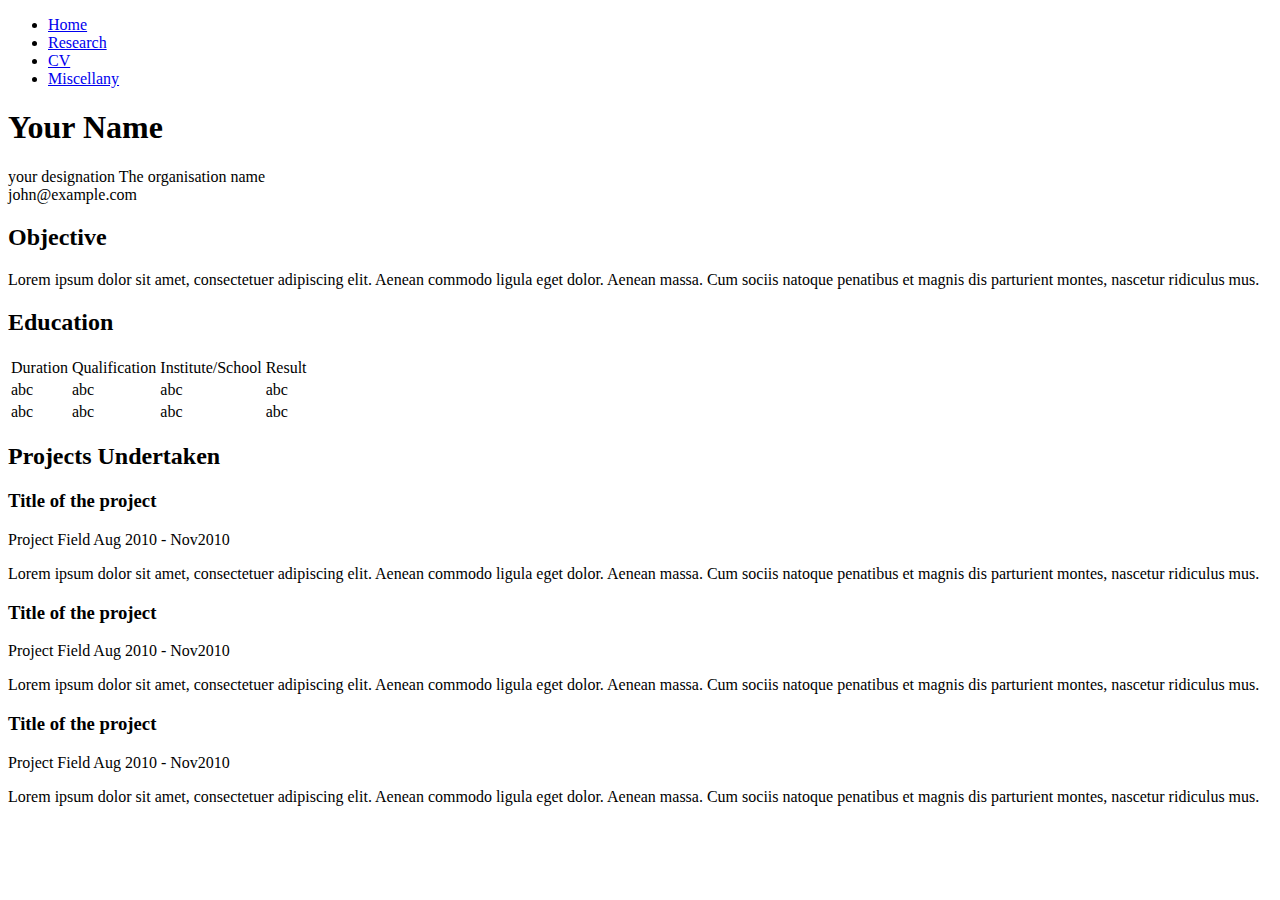
==== CV/index.html @ 72183670 "fixed CV file" ====
<!DOCTYPE HTML>
<html lang="en-US">
<head>
	<meta charset="UTF-8">
	<title></title>
	
	<link rel="stylesheet" href="/CSS/style.css" />
</head>
<body>
    <nav>
        <ul>
            <li><a href="/">Home</a></li>
            <li><a href="/Research">Research</a></li>
        <li><a href="/CV">CV</a></li>
            <li><a href="/Miscellany">Miscellany</a></li>
        </ul>
    </nav>
	<div class="container">
	<header>
		<h1 id="name">Your Name</h1>
		
		<div id="designation">
		
			<span class="title">your designation</span>
			<span class="organization">The organisation name</span>
		
		</div>
		
		<div class="contact">
			<div class="email">john@example.com</div>
		</div>
		
	</header>
	
	<div class="content" role=main>
	
		<section id="objective">
			<h2 class="title">Objective</h2>
			<div class="description">
				<p>
					Lorem ipsum dolor sit amet, consectetuer adipiscing elit. Aenean commodo ligula eget dolor. Aenean massa. Cum sociis natoque penatibus et magnis dis parturient montes, nascetur ridiculus mus.
				</p>			
			</div> <!-- end description -->
		</section>
		
		
		<section id="Education">
			<h2 class="title">Education</h2>
			<div class="description">
				
				<table>
					<thead>
						<td>Duration</td>
						<td>Qualification</td>
						<td>Institute/School</td>
						<td>Result</td>
					</thead>
					
					<!-- edit this/ row-wise-->
					<tr>
						<td>abc</td>
						<td>abc</td>
						<td>abc</td>
						<td>abc</td>
					</tr>
					
					<tr> <!-- row2 -->
						<td>abc</td>
						<td>abc</td>
						<td>abc</td>
						<td>abc</td>
					</tr>					
					
				</table>
			
			
			</div> <!-- end description -->
		</section>
			
		<section id="projects">
			<h2 class="title">Projects Undertaken</h2>
			<div class="description">
				
				<!-- Project 1 -->
				<section class="project">
					<h3 class="title">Title of the project</h3>
					<div class="meta">
						<span class="field">Project Field</span> <span class="date">Aug 2010 - Nov2010</span>
					</div>
					<p class="description"> Lorem ipsum dolor sit amet, consectetuer adipiscing elit. Aenean commodo ligula eget dolor. Aenean massa. Cum sociis natoque penatibus et magnis dis parturient montes, nascetur ridiculus mus. </p>
				</section> <!-- end project description -->
				
				<!-- project 2 -->
				<section class="project">
					<h3 class="title">Title of the project</h3>
					<div class="meta">
						<span class="field">Project Field</span> <span class="date">Aug 2010 - Nov2010</span>
					</div>
					<p class="description">Lorem ipsum dolor sit amet, consectetuer adipiscing elit. Aenean commodo ligula eget dolor. Aenean massa. Cum sociis natoque penatibus et magnis dis parturient montes, nascetur ridiculus mus. </p>
				</section> <!-- end project description -->


				<!-- project 3 -->
				<section class="project">
					<h3 class="title">Title of the project</h3>
					<div class="meta">
						<span class="field">Project Field</span> <span class="date">Aug 2010 - Nov2010</span>
					</div>
					<p class="description">Lorem ipsum dolor sit amet, consectetuer adipiscing elit. Aenean commodo ligula eget dolor. Aenean massa. Cum sociis natoque penatibus et magnis dis parturient montes, nascetur ridiculus mus. </p>
				</section> <!-- end project description -->				
				
				</div> <!-- end description -->
		</section>	
	

		<!-- Training/ seminars -->
		
		
		
		<!-- Scholistics Achievements -->
		
		
		
		<!-- Technical Skills -->
		
		
		<!-- Extra-Curricular Activities -->
		
		
		<!-- Personal Informations -->
		
		
		<!-- References -->
		
		
		
		<!-- Declarations -->

	
		<!-- signatory -->
	
	
	
	
	</div> <!-- end main content -->
	
	
	
	
	
	
	
	
	
	
	
	
	
	</div> <!-- end container -->
	
</body>
</html>
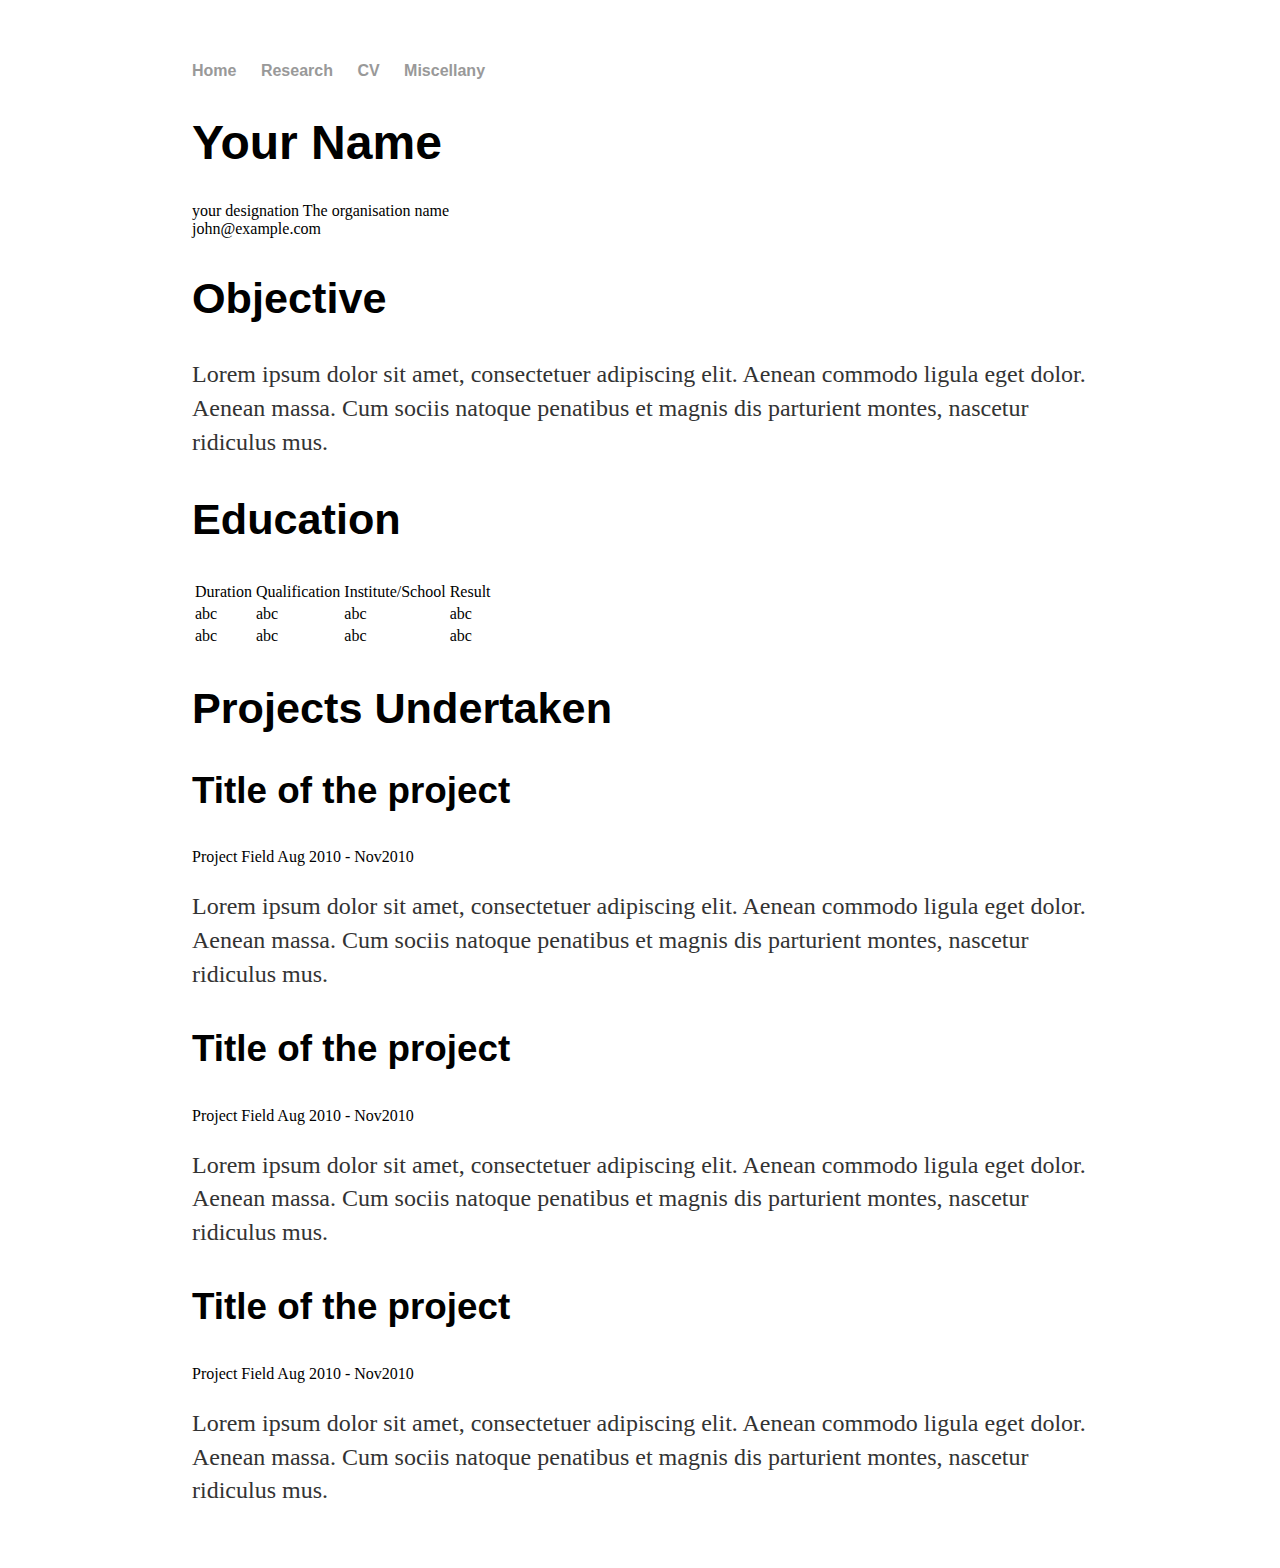
==== commit cfe800d7: "fixed CV file" ====
--- a/CV/index.html
+++ b/CV/index.html
@@ -4,14 +4,14 @@
 	<meta charset="UTF-8">
 	<title></title>
 	
-	<link rel="stylesheet" href="/CSS/style.css" />
+	<link rel="stylesheet" href="/CSS/main.css" />
 </head>
 <body>
     <nav>
         <ul>
             <li><a href="/">Home</a></li>
             <li><a href="/Research">Research</a></li>
-        <li><a href="/CV">CV</a></li>
+            <li><a href="/CV">CV</a></li>
             <li><a href="/Miscellany">Miscellany</a></li>
         </ul>
     </nav>
--- a/CSS/main.css
+++ b/CSS/main.css
@@ -0,0 +1,29 @@
+body { margin: 60px auto; width: 70%; }
+
+a { text-decoration: none; color: #999; }
+a:hover { text-decoration: underline; }
+
+p, ul { font-size: 1.5em; line-height: 1.4em; color: #333; }
+
+h1, h2, h3, h4 { font-family: 'Helvetica', 'Arial', 'Sans-Serif'; }
+h1 { font-size: 3em;  }
+h2 { font-size: 2.7em; }
+h3 { font-size: 2.3em; }
+h4 { font-size: 1.9em; }
+
+nav ul, footer ul { font-size: 1em; font-family: 'Helvetica', 'Arial', 'Sans-Serif'; padding: 0px; list-style: none; font-weight: bold; }
+nav ul li, footer ul li { display: inline; margin-right: 20px; }
+
+footer { border-top: 1px solid #d5d5d5; font-size: .8em; }
+
+/* Blog */
+ul.posts { margin: 20px auto 40px; font-size: 1.5em; }
+ul.posts li { list-style: none; }
+
+/* CV */
+.cv { margin: 0px 0px 60px; }
+.cv h1 { font-size: 3em; }
+.cv h2 { font-size: 2em; }
+.cv address, .cv .download { font-family: 'Helvetica', 'Arial', 'Sans-Serif'; }
+.cv address, .cv p { font-size: 1.2em; }
+.cv .download { float: right; font-size: .8em; text-transform: uppercase; }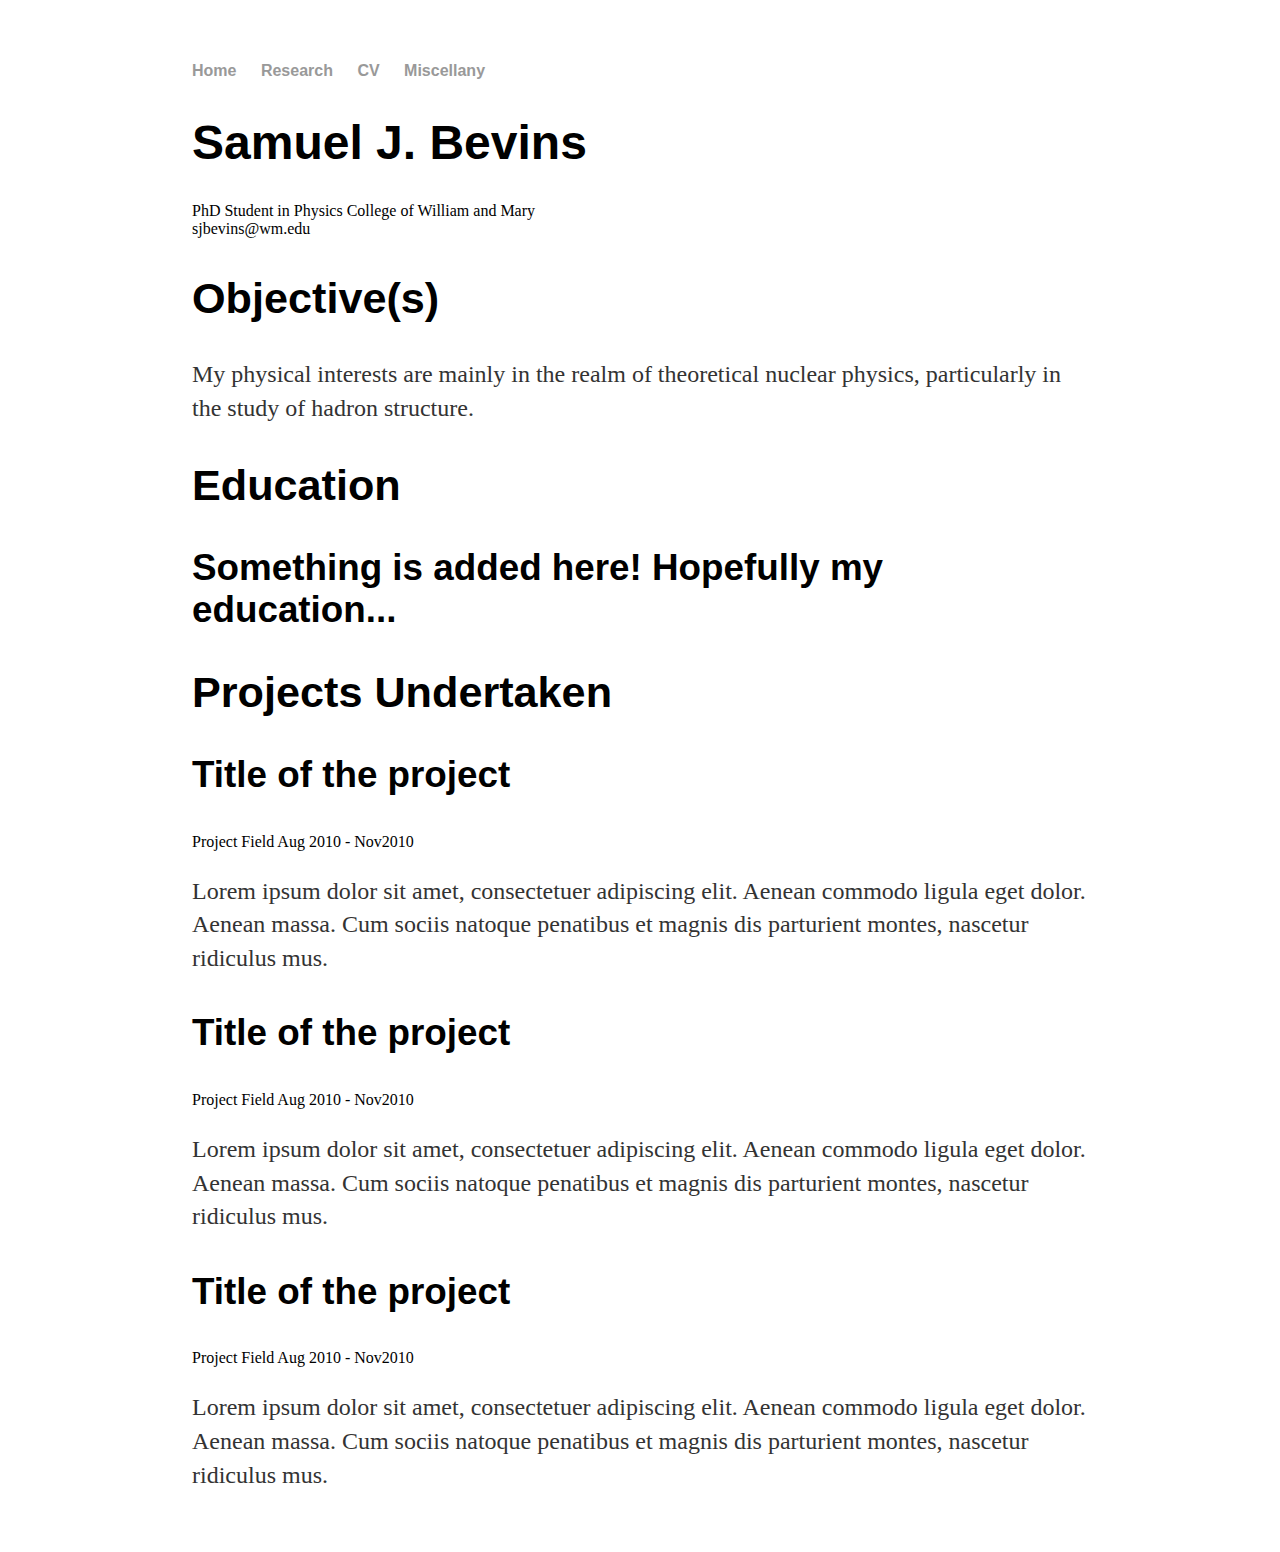
==== commit 62a4b843: "added a few comments" ====
--- a/CV/index.html
+++ b/CV/index.html
@@ -17,17 +17,17 @@
     </nav>
 	<div class="container">
 	<header>
-		<h1 id="name">Your Name</h1>
+		<h1 id="name">Samuel J. Bevins</h1>
 		
 		<div id="designation">
 		
-			<span class="title">your designation</span>
-			<span class="organization">The organisation name</span>
+			<span class="title">PhD Student in Physics</span>
+			<span class="organization">College of William and Mary</span>
 		
 		</div>
 		
 		<div class="contact">
-			<div class="email">john@example.com</div>
+			<div class="email">sjbevins@wm.edu</div>
 		</div>
 		
 	</header>
@@ -35,10 +35,10 @@
 	<div class="content" role=main>
 	
 		<section id="objective">
-			<h2 class="title">Objective</h2>
+			<h2 class="title">Objective(s)</h2>
 			<div class="description">
 				<p>
-					Lorem ipsum dolor sit amet, consectetuer adipiscing elit. Aenean commodo ligula eget dolor. Aenean massa. Cum sociis natoque penatibus et magnis dis parturient montes, nascetur ridiculus mus.
+					My physical interests are mainly in the realm of theoretical nuclear physics, particularly in the study of hadron structure.
 				</p>			
 			</div> <!-- end description -->
 		</section>
@@ -47,31 +47,8 @@
 		<section id="Education">
 			<h2 class="title">Education</h2>
 			<div class="description">
+			<h3> Something is added here! Hopefully my education... </h3>
 				
-				<table>
-					<thead>
-						<td>Duration</td>
-						<td>Qualification</td>
-						<td>Institute/School</td>
-						<td>Result</td>
-					</thead>
-					
-					<!-- edit this/ row-wise-->
-					<tr>
-						<td>abc</td>
-						<td>abc</td>
-						<td>abc</td>
-						<td>abc</td>
-					</tr>
-					
-					<tr> <!-- row2 -->
-						<td>abc</td>
-						<td>abc</td>
-						<td>abc</td>
-						<td>abc</td>
-					</tr>					
-					
-				</table>
 			
 			
 			</div> <!-- end description -->
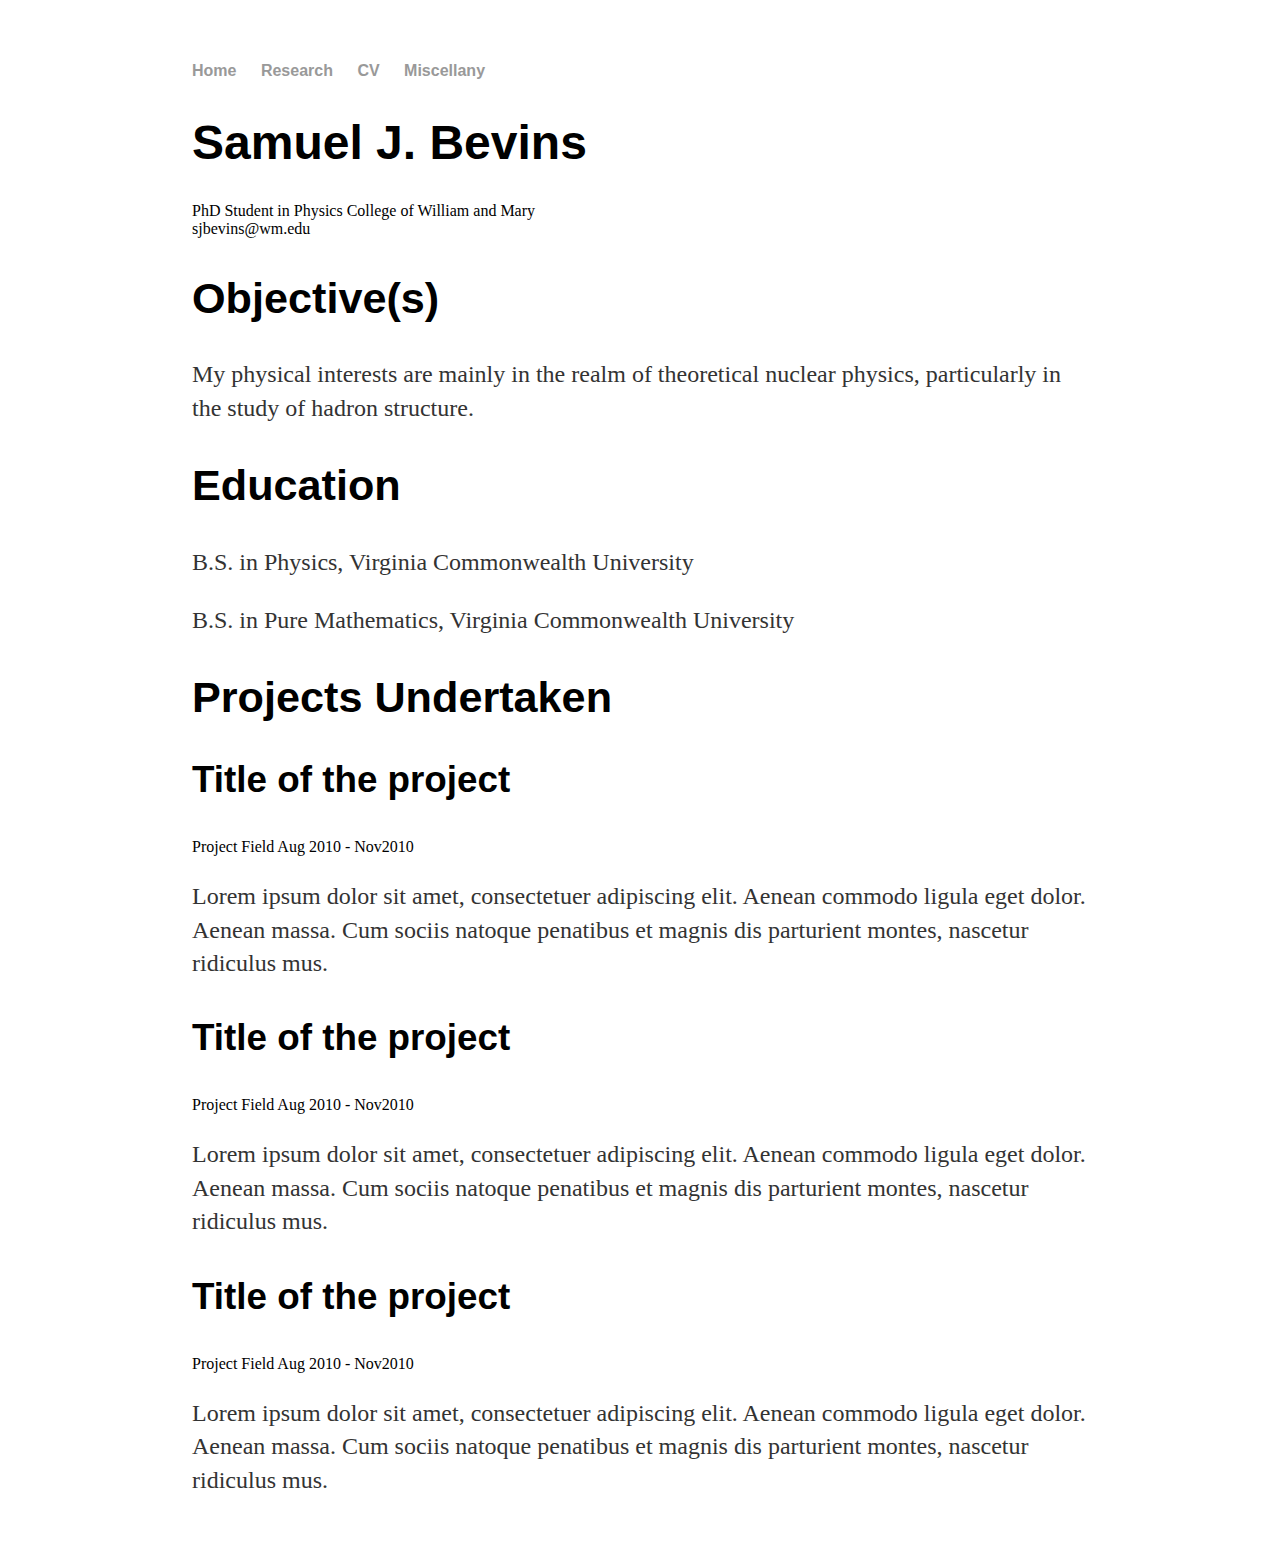
==== commit 09add7f7: "commit" ====
--- a/CV/index.html
+++ b/CV/index.html
@@ -47,7 +47,8 @@
 		<section id="Education">
 			<h2 class="title">Education</h2>
 			<div class="description">
-			<h3> Something is added here! Hopefully my education... </h3>
+			<p> B.S. in Physics, Virginia Commonwealth University </p>
+            <p> B.S. in Pure Mathematics, Virginia Commonwealth University </p>
 				
 			
 			
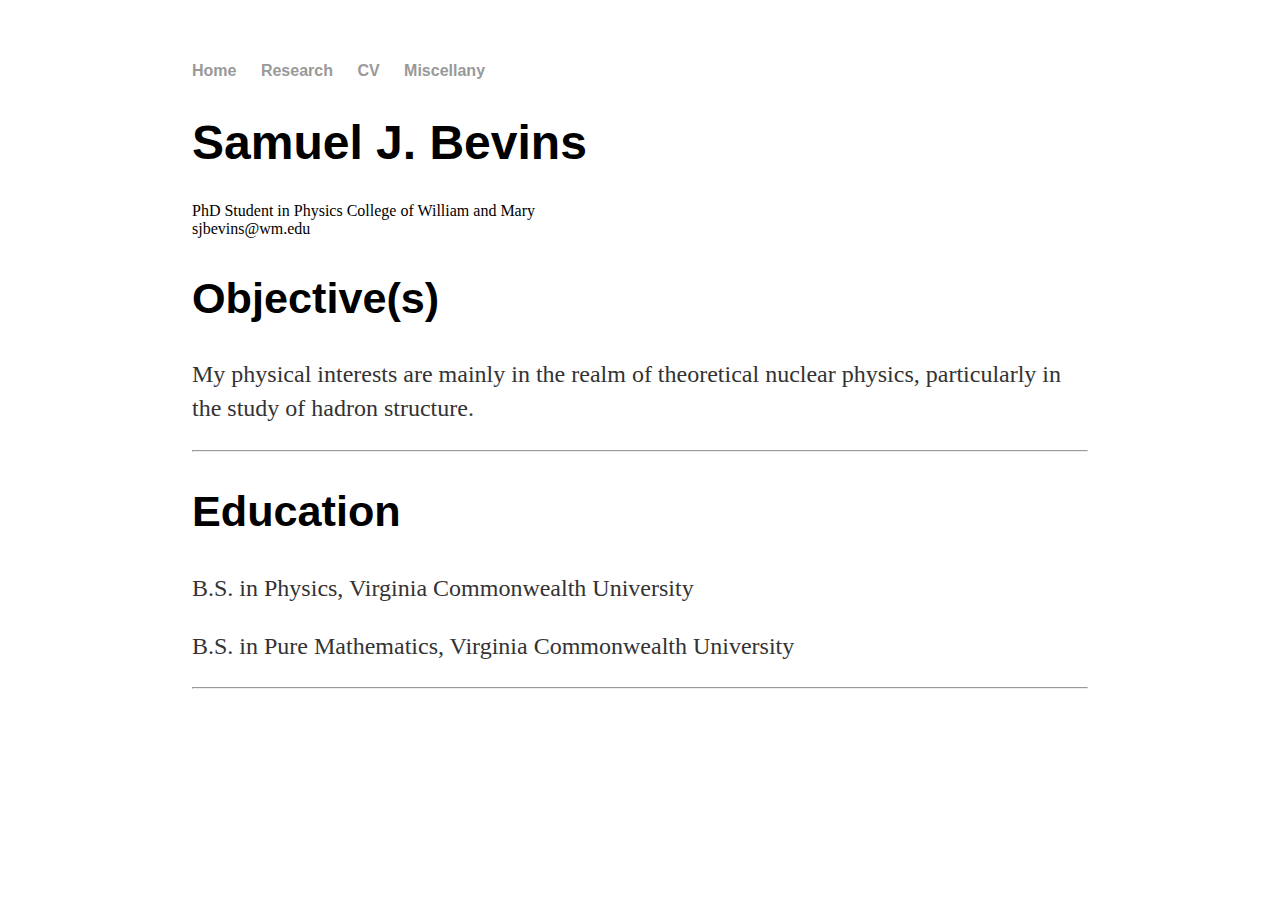
==== commit b8ab5b2c: "commit" ====
--- a/CV/index.html
+++ b/CV/index.html
@@ -42,7 +42,7 @@
 				</p>			
 			</div> <!-- end description -->
 		</section>
-		
+		<hr>
 		
 		<section id="Education">
 			<h2 class="title">Education</h2>
@@ -54,41 +54,41 @@
 			
 			</div> <!-- end description -->
 		</section>
-			
-		<section id="projects">
+		<hr>
+		<!-- <section id="projects">
 			<h2 class="title">Projects Undertaken</h2>
 			<div class="description">
 				
-				<!-- Project 1 -->
+
 				<section class="project">
 					<h3 class="title">Title of the project</h3>
 					<div class="meta">
 						<span class="field">Project Field</span> <span class="date">Aug 2010 - Nov2010</span>
 					</div>
 					<p class="description"> Lorem ipsum dolor sit amet, consectetuer adipiscing elit. Aenean commodo ligula eget dolor. Aenean massa. Cum sociis natoque penatibus et magnis dis parturient montes, nascetur ridiculus mus. </p>
-				</section> <!-- end project description -->
+
 				
-				<!-- project 2 -->
+
 				<section class="project">
 					<h3 class="title">Title of the project</h3>
 					<div class="meta">
 						<span class="field">Project Field</span> <span class="date">Aug 2010 - Nov2010</span>
 					</div>
 					<p class="description">Lorem ipsum dolor sit amet, consectetuer adipiscing elit. Aenean commodo ligula eget dolor. Aenean massa. Cum sociis natoque penatibus et magnis dis parturient montes, nascetur ridiculus mus. </p>
-				</section> <!-- end project description -->
 
 
-				<!-- project 3 -->
+
+
 				<section class="project">
 					<h3 class="title">Title of the project</h3>
 					<div class="meta">
 						<span class="field">Project Field</span> <span class="date">Aug 2010 - Nov2010</span>
 					</div>
 					<p class="description">Lorem ipsum dolor sit amet, consectetuer adipiscing elit. Aenean commodo ligula eget dolor. Aenean massa. Cum sociis natoque penatibus et magnis dis parturient montes, nascetur ridiculus mus. </p>
-				</section> <!-- end project description -->				
+		
 				
-				</div> <!-- end description -->
-		</section>	
+
+		</section>	-->
 	
 
 		<!-- Training/ seminars -->
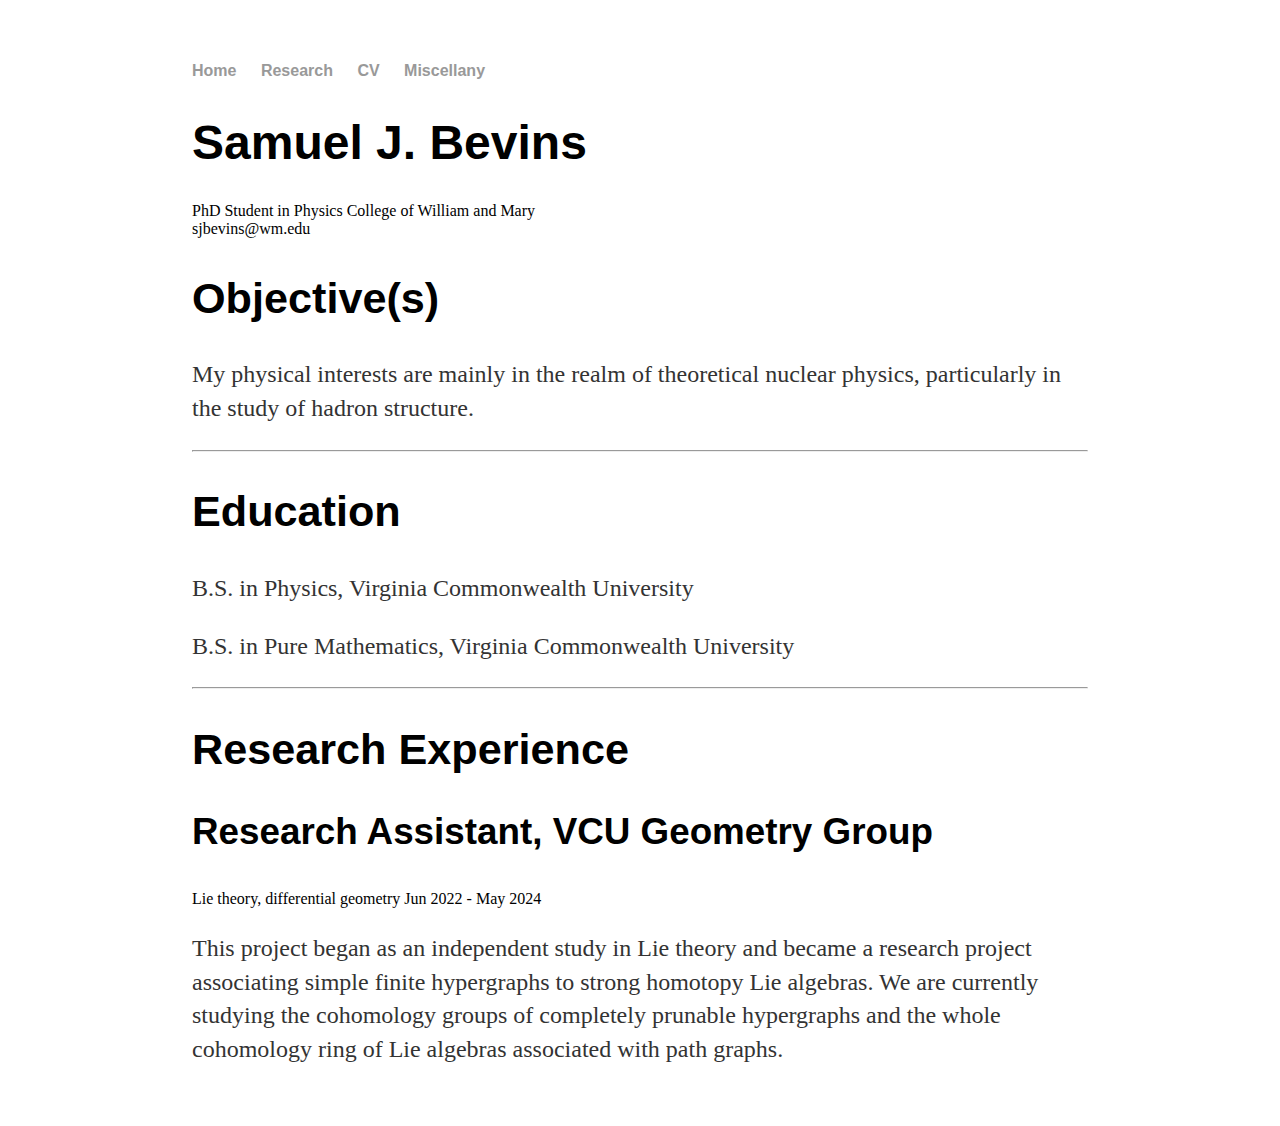
==== commit b0c03ee6: "added stuff" ====
--- a/CV/index.html
+++ b/CV/index.html
@@ -55,6 +55,20 @@
 			</div> <!-- end description -->
 		</section>
 		<hr>
+
+        <section id="Research Experience">
+            <h2 class="title"> Research Experience</h2>
+            <div class="description">
+                <section class="Research">
+                    <h3 class="title"> Research Assistant, VCU Geometry Group</h3>
+                    <div class="meta">
+                        <span class="field"> Lie theory, differential geometry</span> <span class="date">Jun 2022 - May 2024</span>
+                    </div>
+                    <p class="description"> This project began as an independent study in Lie theory and became a research project associating simple finite hypergraphs to strong homotopy Lie algebras. We are currently studying the cohomology groups of completely prunable hypergraphs and the whole cohomology ring of Lie algebras associated with path graphs.</p>
+                </section>
+            </div>
+        </section>
+
 		<!-- <section id="projects">
 			<h2 class="title">Projects Undertaken</h2>
 			<div class="description">
